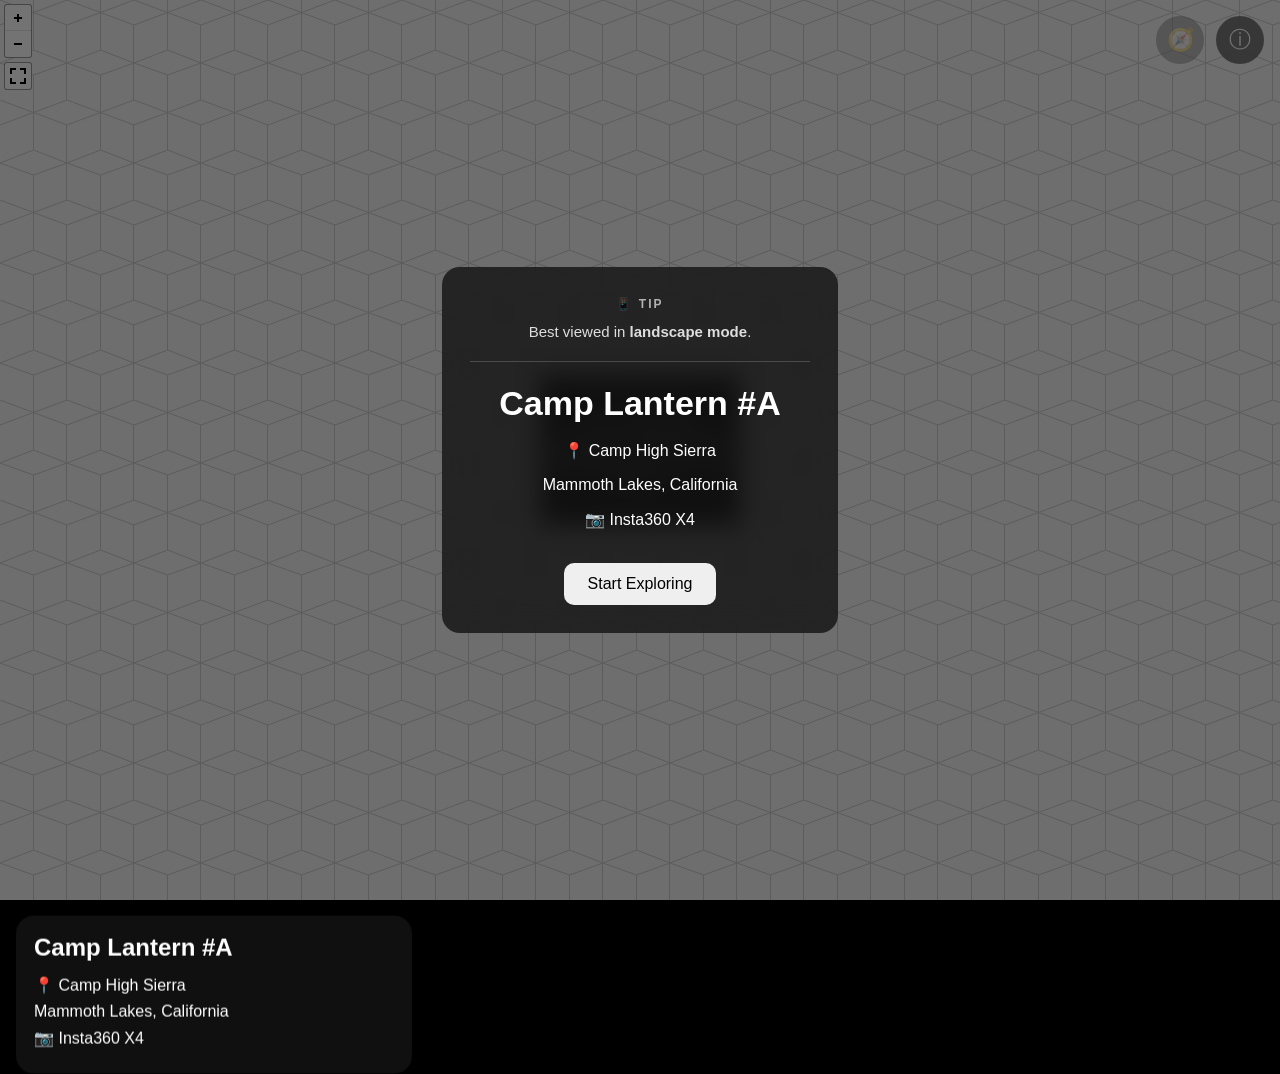
==== index.html @ c38e76b7 "Test" ====
<!DOCTYPE html>
<html lang="en">

<head>

    <meta charset="UTF-8">
    <meta name="viewport"
          content="width=device-width, initial-scale=1.0">

    <title>Panos</title>

    <link rel="stylesheet" href="css/pannellum.css?v=2">
    <link rel="stylesheet" href="css/site.css?v=2">

</head>

<body>

    <!-- Panorama -->

    <div id="panorama"></div>

    <!-- Welcome Screen -->

    <div id="welcomeOverlay">

        <div id="welcomeBox">

            <div class="welcomeTip">

                <div class="tipTitle">
                    📱 TIP
                </div>

                Best viewed in
                <strong>landscape mode</strong>.

            </div>

            <hr class="welcomeDivider">

            <h2 id="welcomeTitle">Loading...</h2>

            <p id="welcomeLocation"></p>

            <p id="welcomeRegion"></p>

            <p id="welcomeCamera"></p>

            <button id="startButton">
                Start Exploring
            </button>

        </div>

    </div>

 <!-- Toolbar -->

<div id="toolbar">

    <button id="motionButton" title="Motion Control">
        🧭
    </button>

    <button id="infoButton" title="Information">
        ⓘ
    </button>

</div>

    <!-- Information Panel -->

    <div id="infoPanel">

        <h2 id="panoTitle"></h2>

        <div id="panoLocation"></div>

        <div id="panoRegion"></div>

        <div id="panoCamera"></div>

    </div>

    <script src="js/pannellum.js"></script>
    <script src="js/motion.js"></script>
    <script src="js/site.js"></script>

</body>

</html>
---- css/pannellum.css ----
/* Pannellum 2.5.7, https://github.com/mpetroff/pannellum */
.pnlm-container{margin:0;padding:0;overflow:hidden;position:relative;cursor:default;width:100%;height:100%;font-family:Helvetica,"Nimbus Sans L","Liberation Sans",Arial,sans-serif;background:#f4f4f4 url('data:image/svg+xml,%3Csvg%20xmlns%3D%22http%3A%2F%2Fwww.w3.org%2F2000%2Fsvg%22%20width%3D%2267%22%20height%3D%22100%22%20viewBox%3D%220%200%2067%20100%22%3E%0A%3Cpath%20stroke%3D%22%23ccc%22%20fill%3D%22none%22%20d%3D%22M33.5%2C50%2C0%2C63%2C33.5%2C75%2C67%2C63%2C33.5%2C50m-33.5-50%2C67%2C25m-0.5%2C0%2C0%2C75m-66.5-75%2C67-25m-33.5%2C75%2C0%2C25m0-100%2C0%2C50%22%2F%3E%0A%3C%2Fsvg%3E%0A') repeat;-webkit-user-select:none;-khtml-user-select:none;-moz-user-select:none;-o-user-select:none;-ms-user-select:none;user-select:none;outline:0;line-height:1.4;contain:content}.pnlm-container *{box-sizing:content-box}.pnlm-ui{position:absolute;width:100%;height:100%;z-index:1}.pnlm-grab{cursor:grab;cursor:url('data:image/svg+xml,%3Csvg%20xmlns%3D%22http%3A%2F%2Fwww.w3.org%2F2000%2Fsvg%22%20height%3D%2226%22%20width%3D%2226%22%3E%0A%3Cpath%20stroke%3D%22%23000%22%20stroke-width%3D%221px%22%20fill%3D%22%23fff%22%20d%3D%22m15.3%2020.5s6.38-6.73%204.64-8.24-3.47%201.01-3.47%201.01%203.61-5.72%201.41-6.49c-2.2-0.769-3.33%204.36-3.33%204.36s0.873-5.76-1.06-5.76-1.58%205.39-1.58%205.39-0.574-4.59-2.18-4.12c-1.61%200.468-0.572%205.51-0.572%205.51s-1.58-4.89-2.93-3.79c-1.35%201.11%200.258%205.25%200.572%206.62%200.836%202.43%202.03%202.94%202.17%205.55%22%2F%3E%0A%3C%2Fsvg%3E%0A') 12 8,default}.pnlm-grabbing{cursor:grabbing;cursor:url('data:image/svg+xml,%3Csvg%20xmlns%3D%22http%3A%2F%2Fwww.w3.org%2F2000%2Fsvg%22%20height%3D%2226%22%20width%3D%2226%22%3E%0A%3Cpath%20stroke%3D%22%23000%22%20stroke-width%3D%221px%22%20fill%3D%22%23fff%22%20d%3D%22m15.3%2020.5s5.07-5.29%203.77-6.74c-1.31-1.45-2.53%200.14-2.53%200.14s2.74-3.29%200.535-4.06c-2.2-0.769-2.52%201.3-2.52%201.3s0.81-2.13-1.12-2.13-1.52%201.77-1.52%201.77-0.261-1.59-1.87-1.12c-1.61%200.468-0.874%202.17-0.874%202.17s-0.651-1.55-2-0.445c-1.35%201.11-0.68%202.25-0.365%203.62%200.836%202.43%202.03%202.94%202.17%205.55%22%2F%3E%0A%3C%2Fsvg%3E%0A') 12 8,default}.pnlm-sprite{background-image:url('data:image/svg+xml,%3Csvg%20xmlns%3D%22http%3A%2F%2Fwww.w3.org%2F2000%2Fsvg%22%20width%3D%2226%22%20height%3D%22208%22%3E%0A%3Ccircle%20fill-opacity%3D%22.78%22%20cy%3D%22117%22%20cx%3D%2213%22%20r%3D%2211%22%20fill%3D%22%23fff%22%2F%3E%0A%3Ccircle%20fill-opacity%3D%22.78%22%20cy%3D%22143%22%20cx%3D%2213%22%20r%3D%2211%22%20fill%3D%22%23fff%22%2F%3E%0A%3Ccircle%20cy%3D%22169%22%20cx%3D%2213%22%20r%3D%227%22%20fill%3D%22none%22%20stroke%3D%22%23000%22%20stroke-width%3D%222%22%2F%3E%0A%3Ccircle%20cy%3D%22195%22%20cx%3D%2213%22%20r%3D%227%22%20fill%3D%22none%22%20stroke%3D%22%23000%22%20stroke-width%3D%222%22%2F%3E%0A%3Ccircle%20cx%3D%2213%22%20cy%3D%22195%22%20r%3D%222.5%22%2F%3E%0A%3Cpath%20d%3D%22m5%2083v6h2v-4h4v-2zm10%200v2h4v4h2v-6zm-5%205v6h6v-6zm-5%205v6h6v-2h-4v-4zm14%200v4h-4v2h6v-6z%22%2F%3E%0A%3Cpath%20d%3D%22m13%20110a7%207%200%200%200%20-7%207%207%207%200%200%200%207%207%207%207%200%200%200%207%20-7%207%207%200%200%200%20-7%20-7zm-1%203h2v2h-2zm0%203h2v5h-2z%22%2F%3E%0A%3Cpath%20d%3D%22m5%2057v6h2v-4h4v-2zm10%200v2h4v4h2v-6zm-10%2010v6h6v-2h-4v-4zm14%200v4h-4v2h6v-6z%22%2F%3E%0A%3Cpath%20d%3D%22m17%2038v2h-8v-2z%22%2F%3E%0A%3Cpath%20d%3D%22m12%209v3h-3v2h3v3h2v-3h3v-2h-3v-3z%22%2F%3E%0A%3Cpath%20d%3D%22m13%20136-6.125%206.125h4.375v7.875h3.5v-7.875h4.375z%22%2F%3E%0A%3Cpath%20d%3D%22m10.428%20173.33v-5.77l5-2.89v5.77zm1-1.73%203-1.73-3.001-1.74z%22%2F%3E%0A%3C%2Fsvg%3E%0A')}.pnlm-container:-moz-full-screen{height:100%!important;width:100%!important;position:static!important}.pnlm-container:-webkit-full-screen{height:100%!important;width:100%!important;position:static!important}.pnlm-container:-ms-fullscreen{height:100%!important;width:100%!important;position:static!important}.pnlm-container:fullscreen{height:100%!important;width:100%!important;position:static!important}.pnlm-render-container{cursor:inherit;position:absolute;height:100%;width:100%}.pnlm-controls{margin-top:4px;background-color:#fff;border:1px solid #999;border-color:rgba(0,0,0,0.4);border-radius:3px;cursor:pointer;z-index:2;-webkit-transform:translateZ(9999px);transform:translateZ(9999px)}.pnlm-control:hover{background-color:#f8f8f8}.pnlm-controls-container{position:absolute;top:0;left:4px;z-index:1}.pnlm-zoom-controls{width:26px;height:52px}.pnlm-zoom-in{width:100%;height:50%;position:absolute;top:0;border-radius:3px 3px 0 0}.pnlm-zoom-out{width:100%;height:50%;position:absolute;bottom:0;background-position:0 -26px;border-top:1px solid #ddd;border-top-color:rgba(0,0,0,0.10);border-radius:0 0 3px 3px}.pnlm-fullscreen-toggle-button,.pnlm-orientation-button,.pnlm-hot-spot-debug-indicator{width:26px;height:26px}.pnlm-hot-spot-debug-indicator{position:absolute;top:50%;left:50%;width:26px;height:26px;margin:-13px 0 0 -13px;background-color:rgba(255,255,255,0.5);border-radius:13px;display:none}.pnlm-orientation-button-inactive{background-position:0 -156px}.pnlm-orientation-button-active{background-position:0 -182px}.pnlm-fullscreen-toggle-button-inactive{background-position:0 -52px}.pnlm-fullscreen-toggle-button-active{background-position:0 -78px}.pnlm-panorama-info{position:absolute;bottom:4px;background-color:rgba(0,0,0,0.7);border-radius:0 3px 3px 0;padding-right:10px;color:#fff;text-align:left;display:none;z-index:2;-webkit-transform:translateZ(9999px);transform:translateZ(9999px)}.pnlm-title-box{position:relative;font-size:20px;display:table;padding-left:5px;margin-bottom:3px}.pnlm-author-box{position:relative;font-size:12px;display:table;padding-left:5px}.pnlm-load-box{position:absolute;top:50%;left:50%;width:200px;height:150px;margin:-75px 0 0 -100px;background-color:rgba(0,0,0,0.7);border-radius:3px;text-align:center;font-size:20px;display:none;color:#fff}.pnlm-load-box p{margin:20px 0}.pnlm-lbox{position:absolute;top:50%;left:50%;width:20px;height:20px;margin:-10px 0 0 -10px;display:none}.pnlm-loading{animation-duration:1.5s;-webkit-animation-duration:1.5s;animation-name:pnlm-mv;-webkit-animation-name:pnlm-mv;animation-iteration-count:infinite;-webkit-animation-iteration-count:infinite;animation-timing-function:linear;-webkit-animation-timing-function:linear;height:10px;width:10px;background-color:#fff;position:relative}@keyframes pnlm-mv{from{left:0;top:0}25%{left:10px;top:0}50%{left:10px;top:10px}75%{left:0;top:10px}to{left:0;top:0}}@-webkit-keyframes pnlm-mv{from{left:0;top:0}25%{left:10px;top:0}50%{left:10px;top:10px}75%{left:0;top:10px}to{left:0;top:0}}.pnlm-load-button{position:absolute;top:50%;left:50%;width:200px;height:100px;margin:-50px 0 0 -100px;background-color:rgba(0,0,0,.7);border-radius:3px;text-align:center;font-size:20px;display:table;color:#fff;cursor:pointer}.pnlm-load-button:hover{background-color:rgba(0,0,0,.8)}.pnlm-load-button p{display:table-cell;vertical-align:middle}.pnlm-info-box{font-size:15px;position:absolute;top:50%;left:50%;width:200px;height:150px;margin:-75px 0 0 -100px;background-color:#000;border-radius:3px;display:table;text-align:center;color:#fff;table-layout:fixed}.pnlm-info-box a,.pnlm-author-box a{color:#fff;word-wrap:break-word;overflow-wrap:break-word}.pnlm-info-box p{display:table-cell;vertical-align:middle;padding:0 5px 0 5px}.pnlm-error-msg{display:none}.pnlm-about-msg{font-size:11px;line-height:11px;color:#fff;padding:5px 8px 5px 8px;background:rgba(0,0,0,0.7);border-radius:3px;position:absolute;top:50px;left:50px;display:none;opacity:0;-moz-transition:opacity .3s ease-in-out;-webkit-transition:opacity .3s ease-in-out;-o-transition:opacity .3s ease-in-out;-ms-transition:opacity .3s ease-in-out;transition:opacity .3s ease-in-out;z-index:1}.pnlm-about-msg a:link,.pnlm-about-msg a:visited{color:#fff}.pnlm-about-msg a:hover,.pnlm-about-msg a:active{color:#eee}.pnlm-hotspot-base{position:absolute;visibility:hidden;cursor:default;vertical-align:middle;top:0;z-index:1}.pnlm-hotspot{height:26px;width:26px;border-radius:13px}.pnlm-hotspot:hover{background-color:rgba(255,255,255,0.2)}.pnlm-hotspot.pnlm-info{background-position:0 -104px}.pnlm-hotspot.pnlm-scene{background-position:0 -130px}div.pnlm-tooltip span{visibility:hidden;position:absolute;border-radius:3px;background-color:rgba(0,0,0,0.7);color:#fff;text-align:center;max-width:200px;padding:5px 10px;margin-left:-220px;cursor:default}div.pnlm-tooltip:hover span{visibility:visible}div.pnlm-tooltip:hover span:after{content:'';position:absolute;width:0;height:0;border-width:10px;border-style:solid;border-color:rgba(0,0,0,0.7) transparent transparent transparent;bottom:-20px;left:-10px;margin:0 50%}.pnlm-compass{position:absolute;width:50px;height:50px;right:4px;bottom:4px;border-radius:25px;background-image:url('data:image/svg+xml,%3Csvg%20xmlns%3D%22http%3A%2F%2Fwww.w3.org%2F2000%2Fsvg%22%20height%3D%2250%22%20width%3D%2250%22%3E%0A%3Cpath%20d%3D%22m24.5078%206-3.2578%2018h7.5l-3.25781-18h-0.984376zm-3.2578%2020%203.2578%2018h0.9844l3.2578-18h-7.5zm1.19531%200.9941h5.10938l-2.5547%2014.1075-2.5547-14.1075z%22%2F%3E%0A%3C%2Fsvg%3E%0A');cursor:default;display:none}.pnlm-world{position:absolute;left:50%;top:50%}.pnlm-face{position:absolute;-webkit-transform-origin:0 0;transform-origin:0 0}.pnlm-dragfix,.pnlm-preview-img{position:absolute;height:100%;width:100%}.pnlm-preview-img{background-size:cover;background-position:center}.pnlm-lbar{width:150px;margin:0 auto;border:#fff 1px solid;height:6px}.pnlm-lbar-fill{background:#fff;height:100%;width:0}.pnlm-lmsg{font-size:12px}.pnlm-fade-img{position:absolute;top:0;left:0}.pnlm-pointer{cursor:pointer}
---- css/site.css ----
/*====================================================
  Panos Viewer
  Version 1.2
====================================================*/

html,
body {
    margin: 0;
    width: 100%;
    height: 100%;
    overflow: hidden;
    font-family: Arial, Helvetica, sans-serif;
    background: #000;
}

/*----------------------------------------------------
  Panorama
----------------------------------------------------*/

#panorama {
    position: absolute;
    inset: 0;
}

/*----------------------------------------------------
  Welcome Overlay
----------------------------------------------------*/

#welcomeOverlay {

    position: absolute;
    inset: 0;

    display: flex;
    justify-content: center;
    align-items: center;

    background: rgba(0,0,0,.55);

    transition: opacity .6s ease;

    z-index: 1000;

}

#welcomeOverlay.hidden {

    opacity: 0;
    pointer-events: none;

}

#welcomeBox {

    width: 340px;

    padding: 28px;

    border-radius: 18px;

    background: rgba(20,20,20,.82);

    backdrop-filter: blur(12px);

    color: white;

    text-align: center;

}

#welcomeBox h2 {

    margin-top: 0;

}

#welcomeBox button {

    margin-top: 18px;

    padding: 12px 24px;

    font-size: 16px;

    border: none;

    border-radius: 10px;

    cursor: pointer;

}

/*----------------------------------------------------
  Toolbar
----------------------------------------------------*/

#toolbar {

    position: absolute;

    top: 16px;

    right: 16px;

    z-index: 900;

}

/*----------------------------------------------------
  Toolbar
----------------------------------------------------*/

#toolbar {

    position: absolute;

    top: 16px;

    right: 16px;

    display: flex;

    flex-direction: row;

    gap: 12px;

    z-index: 900;

}

#toolbar button {

    width: 48px;

    height: 48px;

    border: none;

    border-radius: 50%;

    background: rgba(25,25,25,.55);

    backdrop-filter: blur(10px);

    color: white;

    font-size: 22px;

    cursor: pointer;

    transition:
        background .25s,
        transform .15s;

}

#toolbar button:hover {

    background: rgba(255,255,255,.20);

    transform: scale(1.08);

}

/*----------------------------------------------------
  Information Panel
----------------------------------------------------*/

#infoPanel {

    position: absolute;

    left: 16px;

    right: 16px;

    bottom: 16px;

    padding: 18px;

    background: rgba(20,20,20,.82);

    backdrop-filter: blur(12px);

    color: white;

    border-radius: 18px;

    transform: translateY(120%);

    transition: transform .35s ease;

    z-index: 850;

}

#infoPanel.visible {

    transform: translateY(0);

}

#infoPanel h2 {

    margin-top: 0;

    margin-bottom: 14px;

}

#panoLocation,
#panoRegion,
#panoCamera {

    margin-bottom: 8px;

}

/*----------------------------------------------------
  Desktop
----------------------------------------------------*/

@media (min-width: 900px) {

    #infoPanel {

        width: 360px;

        right: auto;

    }

}
/*----------------------------------------------------
  Welcome Divider
----------------------------------------------------*/

.welcomeDivider {

    border: none;

    border-top: 1px solid rgba(255,255,255,.20);

    margin: 22px 0 18px 0;

}

/*----------------------------------------------------
  Welcome Divider
----------------------------------------------------*/

.welcomeDivider {

    border: none;

    border-top: 1px solid rgba(255,255,255,.18);

    margin: 18px 0 22px 0;

}

/*----------------------------------------------------
  Welcome Tip
----------------------------------------------------*/

.welcomeTip {

    text-align: center;

    color: rgba(255,255,255,.85);

    font-size: 15px;

    line-height: 1.5;

}

.tipTitle {

    font-size: 12px;

    font-weight: bold;

    letter-spacing: 2px;

    color: rgba(255,255,255,.65);

    margin-bottom: 8px;

}
#welcomeTitle {

    font-size: 34px;

    font-weight: 700;

    margin-top: 8px;

    margin-bottom: 18px;

}
#motionButton {

    transition: all .25s ease;

}

#motionButton.inactive {

    opacity: .45;

}

#motionButton.active {

    background: rgba(0,160,0,.80);

    opacity: 1;

}

#motionButton.error {

    background: rgba(180,0,0,.80);

    opacity: 1;

}
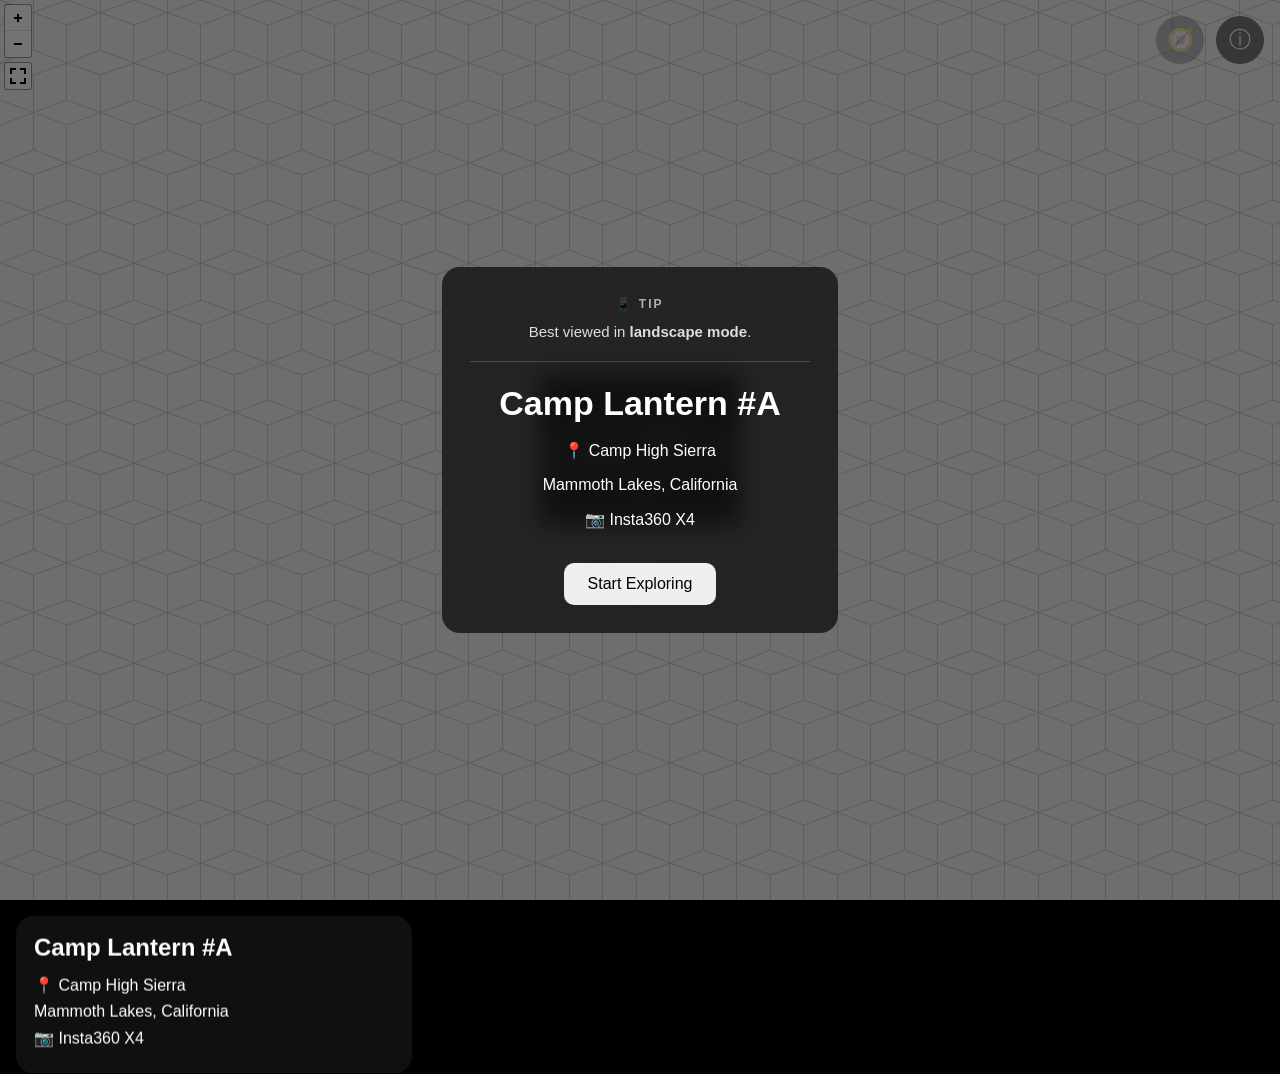
==== commit 89991107: "v 1.4" ====
--- a/index.html
+++ b/index.html
@@ -1,92 +1,48 @@
 <!DOCTYPE html>
 <html lang="en">
-
 <head>
-
-    <meta charset="UTF-8">
-    <meta name="viewport"
-          content="width=device-width, initial-scale=1.0">
-
-    <title>Panos</title>
-
-    <link rel="stylesheet" href="css/pannellum.css?v=2">
-    <link rel="stylesheet" href="css/site.css?v=2">
-
+<meta charset="UTF-8">
+<meta name="viewport" content="width=device-width,initial-scale=1.0">
+<title>Panos</title>
+<link rel="stylesheet" href="css/pannellum.css?v=4">
+<link rel="stylesheet" href="css/site.css?v=4">
 </head>
-
 <body>
 
-    <!-- Panorama -->
+<div id="panorama"></div>
 
-    <div id="panorama"></div>
-
-    <!-- Welcome Screen -->
-
-    <div id="welcomeOverlay">
-
-        <div id="welcomeBox">
-
-            <div class="welcomeTip">
-
-                <div class="tipTitle">
-                    📱 TIP
-                </div>
-
-                Best viewed in
-                <strong>landscape mode</strong>.
-
-            </div>
-
-            <hr class="welcomeDivider">
-
-            <h2 id="welcomeTitle">Loading...</h2>
-
-            <p id="welcomeLocation"></p>
-
-            <p id="welcomeRegion"></p>
-
-            <p id="welcomeCamera"></p>
-
-            <button id="startButton">
-                Start Exploring
-            </button>
-
-        </div>
-
+<div id="welcomeOverlay">
+  <div id="welcomeBox">
+    <div class="welcomeTip">
+      <div class="tipTitle">📱 TIP</div>
+      Best viewed in <strong>landscape mode</strong>.
     </div>
 
- <!-- Toolbar -->
+    <hr class="welcomeDivider">
+
+    <h2 id="welcomeTitle">Loading...</h2>
+    <p id="welcomeLocation"></p>
+    <p id="welcomeRegion"></p>
+    <p id="welcomeCamera"></p>
+
+    <button id="startButton">Start Exploring</button>
+  </div>
+</div>
 
 <div id="toolbar">
-
-    <button id="motionButton" title="Motion Control">
-        🧭
-    </button>
-
-    <button id="infoButton" title="Information">
-        ⓘ
-    </button>
-
+  <button id="motionButton" class="inactive" title="Motion">🧭</button>
+  <button id="infoButton" title="Information">ⓘ</button>
 </div>
 
-    <!-- Information Panel -->
+<div id="infoPanel">
+  <h2 id="panoTitle"></h2>
+  <div id="panoLocation"></div>
+  <div id="panoRegion"></div>
+  <div id="panoCamera"></div>
+</div>
 
-    <div id="infoPanel">
-
-        <h2 id="panoTitle"></h2>
-
-        <div id="panoLocation"></div>
-
-        <div id="panoRegion"></div>
-
-        <div id="panoCamera"></div>
-
-    </div>
-
-    <script src="js/pannellum.js"></script>
-    <script src="js/motion.js"></script>
-    <script src="js/site.js"></script>
+<script src="js/pannellum.js"></script>
+<script src="js/site.js?v=4"></script>
 
 </body>
-
-</html>+</html>
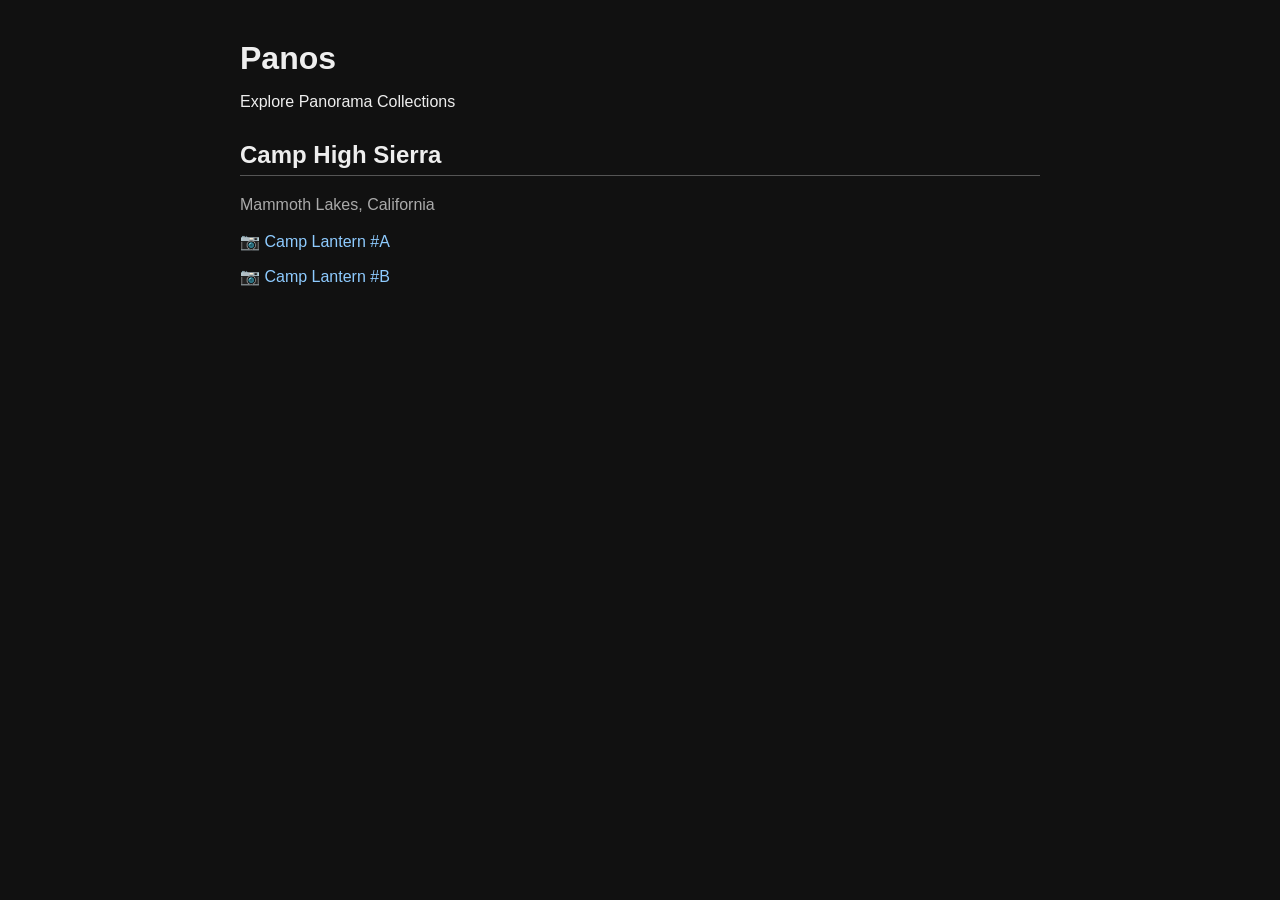
==== commit 91da0474: "v1.5" ====
--- a/index.html
+++ b/index.html
@@ -3,46 +3,13 @@
 <head>
 <meta charset="UTF-8">
 <meta name="viewport" content="width=device-width,initial-scale=1.0">
-<title>Panos</title>
-<link rel="stylesheet" href="css/pannellum.css?v=4">
-<link rel="stylesheet" href="css/site.css?v=4">
+<title>Panos Gallery</title>
+<link rel="stylesheet" href="css/gallery.css">
 </head>
 <body>
-
-<div id="panorama"></div>
-
-<div id="welcomeOverlay">
-  <div id="welcomeBox">
-    <div class="welcomeTip">
-      <div class="tipTitle">📱 TIP</div>
-      Best viewed in <strong>landscape mode</strong>.
-    </div>
-
-    <hr class="welcomeDivider">
-
-    <h2 id="welcomeTitle">Loading...</h2>
-    <p id="welcomeLocation"></p>
-    <p id="welcomeRegion"></p>
-    <p id="welcomeCamera"></p>
-
-    <button id="startButton">Start Exploring</button>
-  </div>
-</div>
-
-<div id="toolbar">
-  <button id="motionButton" class="inactive" title="Motion">🧭</button>
-  <button id="infoButton" title="Information">ⓘ</button>
-</div>
-
-<div id="infoPanel">
-  <h2 id="panoTitle"></h2>
-  <div id="panoLocation"></div>
-  <div id="panoRegion"></div>
-  <div id="panoCamera"></div>
-</div>
-
-<script src="js/pannellum.js"></script>
-<script src="js/site.js?v=4"></script>
-
+<h1>Panos</h1>
+<p>Explore Panorama Collections</p>
+<div id="gallery"></div>
+<script src="js/gallery.js"></script>
 </body>
 </html>
--- a/css/gallery.css
+++ b/css/gallery.css
@@ -0,0 +1,6 @@
+body{font-family:Arial,sans-serif;max-width:800px;margin:40px auto;padding:0 20px;background:#111;color:#eee}
+h1{margin-bottom:.2em}
+.location{margin-top:30px;padding-bottom:6px;border-bottom:1px solid #555}
+.region{color:#aaa;margin-bottom:10px}
+a.pano{display:block;padding:8px 0;color:#8ecbff;text-decoration:none}
+a.pano:hover{text-decoration:underline}
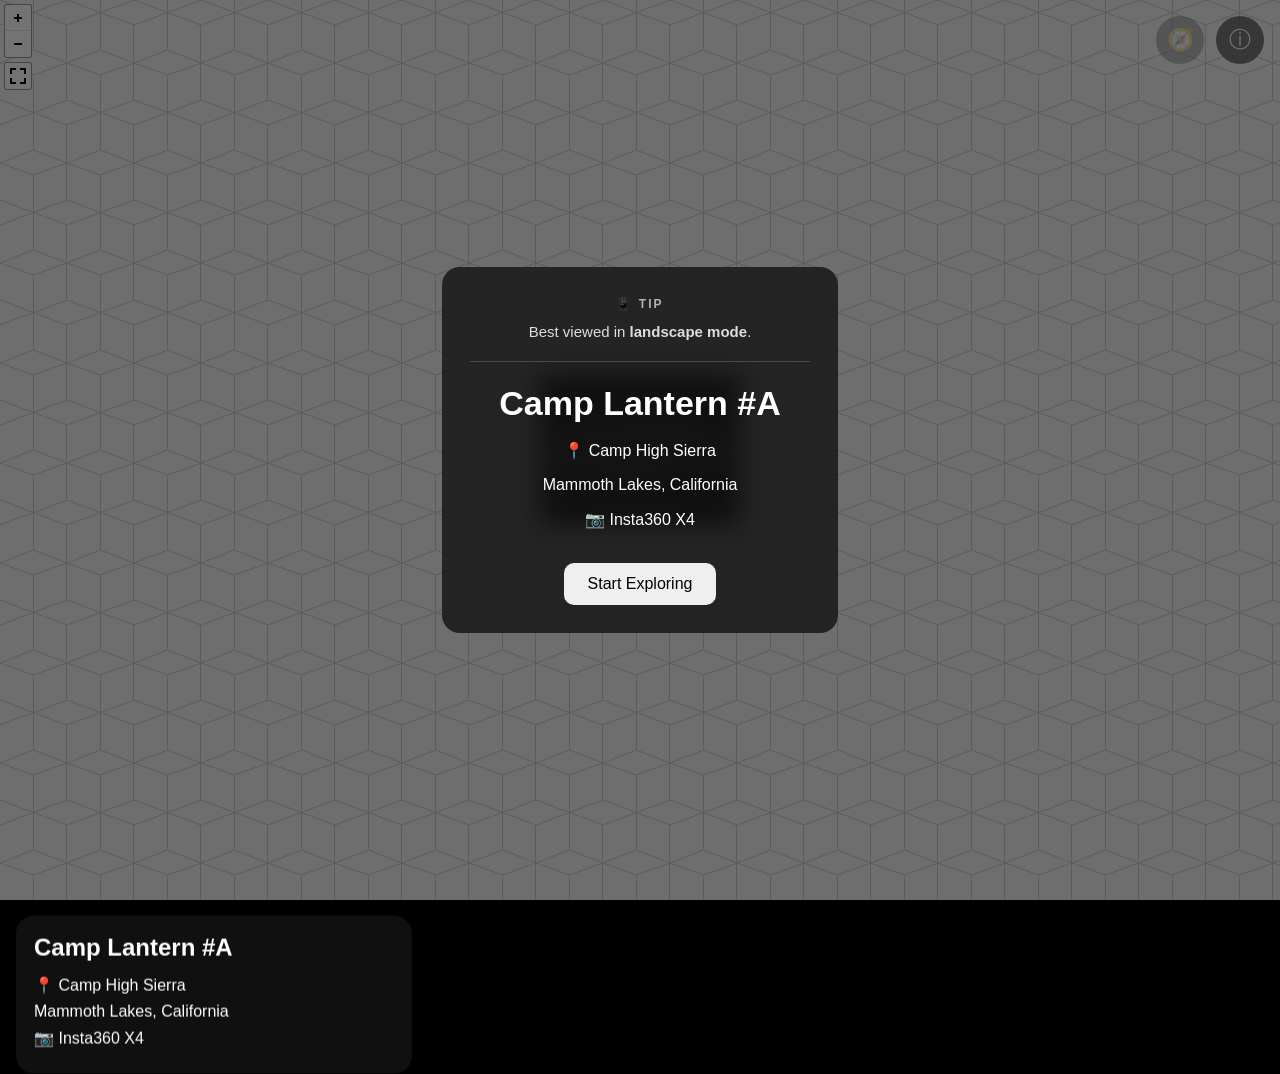
==== commit 7372138b: "friday" ====
--- a/index.html
+++ b/index.html
@@ -1,15 +1,92 @@
 <!DOCTYPE html>
 <html lang="en">
+
 <head>
-<meta charset="UTF-8">
-<meta name="viewport" content="width=device-width,initial-scale=1.0">
-<title>Panos Gallery</title>
-<link rel="stylesheet" href="css/gallery.css">
+
+    <meta charset="UTF-8">
+    <meta name="viewport"
+          content="width=device-width, initial-scale=1.0">
+
+    <title>Panos</title>
+
+    <link rel="stylesheet" href="css/pannellum.css?v=2">
+    <link rel="stylesheet" href="css/site.css?v=2">
+
 </head>
+
 <body>
-<h1>Panos</h1>
-<p>Explore Panorama Collections</p>
-<div id="gallery"></div>
-<script src="js/gallery.js"></script>
+
+    <!-- Panorama -->
+
+    <div id="panorama"></div>
+
+    <!-- Welcome Screen -->
+
+    <div id="welcomeOverlay">
+
+        <div id="welcomeBox">
+
+            <div class="welcomeTip">
+
+                <div class="tipTitle">
+                    📱 TIP
+                </div>
+
+                Best viewed in
+                <strong>landscape mode</strong>.
+
+            </div>
+
+            <hr class="welcomeDivider">
+
+            <h2 id="welcomeTitle">Loading...</h2>
+
+            <p id="welcomeLocation"></p>
+
+            <p id="welcomeRegion"></p>
+
+            <p id="welcomeCamera"></p>
+
+            <button id="startButton">
+                Start Exploring
+            </button>
+
+        </div>
+
+    </div>
+
+ <!-- Toolbar -->
+
+<div id="toolbar">
+
+    <button id="motionButton" title="Motion Control">
+        🧭
+    </button>
+
+    <button id="infoButton" title="Information">
+        ⓘ
+    </button>
+
+</div>
+
+    <!-- Information Panel -->
+
+    <div id="infoPanel">
+
+        <h2 id="panoTitle"></h2>
+
+        <div id="panoLocation"></div>
+
+        <div id="panoRegion"></div>
+
+        <div id="panoCamera"></div>
+
+    </div>
+
+    <script src="js/pannellum.js"></script>
+    
+    <script src="js/site.js"></script>
+
 </body>
-</html>
+
+</html>
--- a/css/pannellum.css
+++ b/css/pannellum.css
@@ -0,0 +1,2 @@
+/* Pannellum 2.5.7, https://github.com/mpetroff/pannellum */
+.pnlm-container{margin:0;padding:0;overflow:hidden;position:relative;cursor:default;width:100%;height:100%;font-family:Helvetica,"Nimbus Sans L","Liberation Sans",Arial,sans-serif;background:#f4f4f4 url('data:image/svg+xml,%3Csvg%20xmlns%3D%22http%3A%2F%2Fwww.w3.org%2F2000%2Fsvg%22%20width%3D%2267%22%20height%3D%22100%22%20viewBox%3D%220%200%2067%20100%22%3E%0A%3Cpath%20stroke%3D%22%23ccc%22%20fill%3D%22none%22%20d%3D%22M33.5%2C50%2C0%2C63%2C33.5%2C75%2C67%2C63%2C33.5%2C50m-33.5-50%2C67%2C25m-0.5%2C0%2C0%2C75m-66.5-75%2C67-25m-33.5%2C75%2C0%2C25m0-100%2C0%2C50%22%2F%3E%0A%3C%2Fsvg%3E%0A') repeat;-webkit-user-select:none;-khtml-user-select:none;-moz-user-select:none;-o-user-select:none;-ms-user-select:none;user-select:none;outline:0;line-height:1.4;contain:content}.pnlm-container *{box-sizing:content-box}.pnlm-ui{position:absolute;width:100%;height:100%;z-index:1}.pnlm-grab{cursor:grab;cursor:url('data:image/svg+xml,%3Csvg%20xmlns%3D%22http%3A%2F%2Fwww.w3.org%2F2000%2Fsvg%22%20height%3D%2226%22%20width%3D%2226%22%3E%0A%3Cpath%20stroke%3D%22%23000%22%20stroke-width%3D%221px%22%20fill%3D%22%23fff%22%20d%3D%22m15.3%2020.5s6.38-6.73%204.64-8.24-3.47%201.01-3.47%201.01%203.61-5.72%201.41-6.49c-2.2-0.769-3.33%204.36-3.33%204.36s0.873-5.76-1.06-5.76-1.58%205.39-1.58%205.39-0.574-4.59-2.18-4.12c-1.61%200.468-0.572%205.51-0.572%205.51s-1.58-4.89-2.93-3.79c-1.35%201.11%200.258%205.25%200.572%206.62%200.836%202.43%202.03%202.94%202.17%205.55%22%2F%3E%0A%3C%2Fsvg%3E%0A') 12 8,default}.pnlm-grabbing{cursor:grabbing;cursor:url('data:image/svg+xml,%3Csvg%20xmlns%3D%22http%3A%2F%2Fwww.w3.org%2F2000%2Fsvg%22%20height%3D%2226%22%20width%3D%2226%22%3E%0A%3Cpath%20stroke%3D%22%23000%22%20stroke-width%3D%221px%22%20fill%3D%22%23fff%22%20d%3D%22m15.3%2020.5s5.07-5.29%203.77-6.74c-1.31-1.45-2.53%200.14-2.53%200.14s2.74-3.29%200.535-4.06c-2.2-0.769-2.52%201.3-2.52%201.3s0.81-2.13-1.12-2.13-1.52%201.77-1.52%201.77-0.261-1.59-1.87-1.12c-1.61%200.468-0.874%202.17-0.874%202.17s-0.651-1.55-2-0.445c-1.35%201.11-0.68%202.25-0.365%203.62%200.836%202.43%202.03%202.94%202.17%205.55%22%2F%3E%0A%3C%2Fsvg%3E%0A') 12 8,default}.pnlm-sprite{background-image:url('data:image/svg+xml,%3Csvg%20xmlns%3D%22http%3A%2F%2Fwww.w3.org%2F2000%2Fsvg%22%20width%3D%2226%22%20height%3D%22208%22%3E%0A%3Ccircle%20fill-opacity%3D%22.78%22%20cy%3D%22117%22%20cx%3D%2213%22%20r%3D%2211%22%20fill%3D%22%23fff%22%2F%3E%0A%3Ccircle%20fill-opacity%3D%22.78%22%20cy%3D%22143%22%20cx%3D%2213%22%20r%3D%2211%22%20fill%3D%22%23fff%22%2F%3E%0A%3Ccircle%20cy%3D%22169%22%20cx%3D%2213%22%20r%3D%227%22%20fill%3D%22none%22%20stroke%3D%22%23000%22%20stroke-width%3D%222%22%2F%3E%0A%3Ccircle%20cy%3D%22195%22%20cx%3D%2213%22%20r%3D%227%22%20fill%3D%22none%22%20stroke%3D%22%23000%22%20stroke-width%3D%222%22%2F%3E%0A%3Ccircle%20cx%3D%2213%22%20cy%3D%22195%22%20r%3D%222.5%22%2F%3E%0A%3Cpath%20d%3D%22m5%2083v6h2v-4h4v-2zm10%200v2h4v4h2v-6zm-5%205v6h6v-6zm-5%205v6h6v-2h-4v-4zm14%200v4h-4v2h6v-6z%22%2F%3E%0A%3Cpath%20d%3D%22m13%20110a7%207%200%200%200%20-7%207%207%207%200%200%200%207%207%207%207%200%200%200%207%20-7%207%207%200%200%200%20-7%20-7zm-1%203h2v2h-2zm0%203h2v5h-2z%22%2F%3E%0A%3Cpath%20d%3D%22m5%2057v6h2v-4h4v-2zm10%200v2h4v4h2v-6zm-10%2010v6h6v-2h-4v-4zm14%200v4h-4v2h6v-6z%22%2F%3E%0A%3Cpath%20d%3D%22m17%2038v2h-8v-2z%22%2F%3E%0A%3Cpath%20d%3D%22m12%209v3h-3v2h3v3h2v-3h3v-2h-3v-3z%22%2F%3E%0A%3Cpath%20d%3D%22m13%20136-6.125%206.125h4.375v7.875h3.5v-7.875h4.375z%22%2F%3E%0A%3Cpath%20d%3D%22m10.428%20173.33v-5.77l5-2.89v5.77zm1-1.73%203-1.73-3.001-1.74z%22%2F%3E%0A%3C%2Fsvg%3E%0A')}.pnlm-container:-moz-full-screen{height:100%!important;width:100%!important;position:static!important}.pnlm-container:-webkit-full-screen{height:100%!important;width:100%!important;position:static!important}.pnlm-container:-ms-fullscreen{height:100%!important;width:100%!important;position:static!important}.pnlm-container:fullscreen{height:100%!important;width:100%!important;position:static!important}.pnlm-render-container{cursor:inherit;position:absolute;height:100%;width:100%}.pnlm-controls{margin-top:4px;background-color:#fff;border:1px solid #999;border-color:rgba(0,0,0,0.4);border-radius:3px;cursor:pointer;z-index:2;-webkit-transform:translateZ(9999px);transform:translateZ(9999px)}.pnlm-control:hover{background-color:#f8f8f8}.pnlm-controls-container{position:absolute;top:0;left:4px;z-index:1}.pnlm-zoom-controls{width:26px;height:52px}.pnlm-zoom-in{width:100%;height:50%;position:absolute;top:0;border-radius:3px 3px 0 0}.pnlm-zoom-out{width:100%;height:50%;position:absolute;bottom:0;background-position:0 -26px;border-top:1px solid #ddd;border-top-color:rgba(0,0,0,0.10);border-radius:0 0 3px 3px}.pnlm-fullscreen-toggle-button,.pnlm-orientation-button,.pnlm-hot-spot-debug-indicator{width:26px;height:26px}.pnlm-hot-spot-debug-indicator{position:absolute;top:50%;left:50%;width:26px;height:26px;margin:-13px 0 0 -13px;background-color:rgba(255,255,255,0.5);border-radius:13px;display:none}.pnlm-orientation-button-inactive{background-position:0 -156px}.pnlm-orientation-button-active{background-position:0 -182px}.pnlm-fullscreen-toggle-button-inactive{background-position:0 -52px}.pnlm-fullscreen-toggle-button-active{background-position:0 -78px}.pnlm-panorama-info{position:absolute;bottom:4px;background-color:rgba(0,0,0,0.7);border-radius:0 3px 3px 0;padding-right:10px;color:#fff;text-align:left;display:none;z-index:2;-webkit-transform:translateZ(9999px);transform:translateZ(9999px)}.pnlm-title-box{position:relative;font-size:20px;display:table;padding-left:5px;margin-bottom:3px}.pnlm-author-box{position:relative;font-size:12px;display:table;padding-left:5px}.pnlm-load-box{position:absolute;top:50%;left:50%;width:200px;height:150px;margin:-75px 0 0 -100px;background-color:rgba(0,0,0,0.7);border-radius:3px;text-align:center;font-size:20px;display:none;color:#fff}.pnlm-load-box p{margin:20px 0}.pnlm-lbox{position:absolute;top:50%;left:50%;width:20px;height:20px;margin:-10px 0 0 -10px;display:none}.pnlm-loading{animation-duration:1.5s;-webkit-animation-duration:1.5s;animation-name:pnlm-mv;-webkit-animation-name:pnlm-mv;animation-iteration-count:infinite;-webkit-animation-iteration-count:infinite;animation-timing-function:linear;-webkit-animation-timing-function:linear;height:10px;width:10px;background-color:#fff;position:relative}@keyframes pnlm-mv{from{left:0;top:0}25%{left:10px;top:0}50%{left:10px;top:10px}75%{left:0;top:10px}to{left:0;top:0}}@-webkit-keyframes pnlm-mv{from{left:0;top:0}25%{left:10px;top:0}50%{left:10px;top:10px}75%{left:0;top:10px}to{left:0;top:0}}.pnlm-load-button{position:absolute;top:50%;left:50%;width:200px;height:100px;margin:-50px 0 0 -100px;background-color:rgba(0,0,0,.7);border-radius:3px;text-align:center;font-size:20px;display:table;color:#fff;cursor:pointer}.pnlm-load-button:hover{background-color:rgba(0,0,0,.8)}.pnlm-load-button p{display:table-cell;vertical-align:middle}.pnlm-info-box{font-size:15px;position:absolute;top:50%;left:50%;width:200px;height:150px;margin:-75px 0 0 -100px;background-color:#000;border-radius:3px;display:table;text-align:center;color:#fff;table-layout:fixed}.pnlm-info-box a,.pnlm-author-box a{color:#fff;word-wrap:break-word;overflow-wrap:break-word}.pnlm-info-box p{display:table-cell;vertical-align:middle;padding:0 5px 0 5px}.pnlm-error-msg{display:none}.pnlm-about-msg{font-size:11px;line-height:11px;color:#fff;padding:5px 8px 5px 8px;background:rgba(0,0,0,0.7);border-radius:3px;position:absolute;top:50px;left:50px;display:none;opacity:0;-moz-transition:opacity .3s ease-in-out;-webkit-transition:opacity .3s ease-in-out;-o-transition:opacity .3s ease-in-out;-ms-transition:opacity .3s ease-in-out;transition:opacity .3s ease-in-out;z-index:1}.pnlm-about-msg a:link,.pnlm-about-msg a:visited{color:#fff}.pnlm-about-msg a:hover,.pnlm-about-msg a:active{color:#eee}.pnlm-hotspot-base{position:absolute;visibility:hidden;cursor:default;vertical-align:middle;top:0;z-index:1}.pnlm-hotspot{height:26px;width:26px;border-radius:13px}.pnlm-hotspot:hover{background-color:rgba(255,255,255,0.2)}.pnlm-hotspot.pnlm-info{background-position:0 -104px}.pnlm-hotspot.pnlm-scene{background-position:0 -130px}div.pnlm-tooltip span{visibility:hidden;position:absolute;border-radius:3px;background-color:rgba(0,0,0,0.7);color:#fff;text-align:center;max-width:200px;padding:5px 10px;margin-left:-220px;cursor:default}div.pnlm-tooltip:hover span{visibility:visible}div.pnlm-tooltip:hover span:after{content:'';position:absolute;width:0;height:0;border-width:10px;border-style:solid;border-color:rgba(0,0,0,0.7) transparent transparent transparent;bottom:-20px;left:-10px;margin:0 50%}.pnlm-compass{position:absolute;width:50px;height:50px;right:4px;bottom:4px;border-radius:25px;background-image:url('data:image/svg+xml,%3Csvg%20xmlns%3D%22http%3A%2F%2Fwww.w3.org%2F2000%2Fsvg%22%20height%3D%2250%22%20width%3D%2250%22%3E%0A%3Cpath%20d%3D%22m24.5078%206-3.2578%2018h7.5l-3.25781-18h-0.984376zm-3.2578%2020%203.2578%2018h0.9844l3.2578-18h-7.5zm1.19531%200.9941h5.10938l-2.5547%2014.1075-2.5547-14.1075z%22%2F%3E%0A%3C%2Fsvg%3E%0A');cursor:default;display:none}.pnlm-world{position:absolute;left:50%;top:50%}.pnlm-face{position:absolute;-webkit-transform-origin:0 0;transform-origin:0 0}.pnlm-dragfix,.pnlm-preview-img{position:absolute;height:100%;width:100%}.pnlm-preview-img{background-size:cover;background-position:center}.pnlm-lbar{width:150px;margin:0 auto;border:#fff 1px solid;height:6px}.pnlm-lbar-fill{background:#fff;height:100%;width:0}.pnlm-lmsg{font-size:12px}.pnlm-fade-img{position:absolute;top:0;left:0}.pnlm-pointer{cursor:pointer}
--- a/css/site.css
+++ b/css/site.css
@@ -0,0 +1,328 @@
+/*====================================================
+  Panos Viewer
+  Version 1.2
+====================================================*/
+
+html,
+body {
+    margin: 0;
+    width: 100%;
+    height: 100%;
+    overflow: hidden;
+    font-family: Arial, Helvetica, sans-serif;
+    background: #000;
+}
+
+/*----------------------------------------------------
+  Panorama
+----------------------------------------------------*/
+
+#panorama {
+    position: absolute;
+    inset: 0;
+}
+
+/*----------------------------------------------------
+  Welcome Overlay
+----------------------------------------------------*/
+
+#welcomeOverlay {
+
+    position: absolute;
+    inset: 0;
+
+    display: flex;
+    justify-content: center;
+    align-items: center;
+
+    background: rgba(0,0,0,.55);
+
+    transition: opacity .6s ease;
+
+    z-index: 1000;
+
+}
+
+#welcomeOverlay.hidden {
+
+    opacity: 0;
+    pointer-events: none;
+
+}
+
+#welcomeBox {
+
+    width: 340px;
+
+    padding: 28px;
+
+    border-radius: 18px;
+
+    background: rgba(20,20,20,.82);
+
+    backdrop-filter: blur(12px);
+
+    color: white;
+
+    text-align: center;
+
+}
+
+#welcomeBox h2 {
+
+    margin-top: 0;
+
+}
+
+#welcomeBox button {
+
+    margin-top: 18px;
+
+    padding: 12px 24px;
+
+    font-size: 16px;
+
+    border: none;
+
+    border-radius: 10px;
+
+    cursor: pointer;
+
+}
+
+/*----------------------------------------------------
+  Toolbar
+----------------------------------------------------*/
+
+#toolbar {
+
+    position: absolute;
+
+    top: 16px;
+
+    right: 16px;
+
+    z-index: 900;
+
+}
+
+/*----------------------------------------------------
+  Toolbar
+----------------------------------------------------*/
+
+#toolbar {
+
+    position: absolute;
+
+    top: 16px;
+
+    right: 16px;
+
+    display: flex;
+
+    flex-direction: row;
+
+    gap: 12px;
+
+    z-index: 900;
+
+}
+
+#toolbar button {
+
+    width: 48px;
+
+    height: 48px;
+
+    border: none;
+
+    border-radius: 50%;
+
+    background: rgba(25,25,25,.55);
+
+    backdrop-filter: blur(10px);
+
+    color: white;
+
+    font-size: 22px;
+
+    cursor: pointer;
+
+    transition:
+        background .25s,
+        transform .15s;
+
+}
+
+#toolbar button:hover {
+
+    background: rgba(255,255,255,.20);
+
+    transform: scale(1.08);
+
+}
+
+/*----------------------------------------------------
+  Information Panel
+----------------------------------------------------*/
+
+#infoPanel {
+
+    position: absolute;
+
+    left: 16px;
+
+    right: 16px;
+
+    bottom: 16px;
+
+    padding: 18px;
+
+    background: rgba(20,20,20,.82);
+
+    backdrop-filter: blur(12px);
+
+    color: white;
+
+    border-radius: 18px;
+
+    transform: translateY(120%);
+
+    transition: transform .35s ease;
+
+    z-index: 850;
+
+}
+
+#infoPanel.visible {
+
+    transform: translateY(0);
+
+}
+
+#infoPanel h2 {
+
+    margin-top: 0;
+
+    margin-bottom: 14px;
+
+}
+
+#panoLocation,
+#panoRegion,
+#panoCamera {
+
+    margin-bottom: 8px;
+
+}
+
+/*----------------------------------------------------
+  Desktop
+----------------------------------------------------*/
+
+@media (min-width: 900px) {
+
+    #infoPanel {
+
+        width: 360px;
+
+        right: auto;
+
+    }
+
+}
+/*----------------------------------------------------
+  Welcome Divider
+----------------------------------------------------*/
+
+.welcomeDivider {
+
+    border: none;
+
+    border-top: 1px solid rgba(255,255,255,.20);
+
+    margin: 22px 0 18px 0;
+
+}
+
+/*----------------------------------------------------
+  Welcome Divider
+----------------------------------------------------*/
+
+.welcomeDivider {
+
+    border: none;
+
+    border-top: 1px solid rgba(255,255,255,.18);
+
+    margin: 18px 0 22px 0;
+
+}
+
+/*----------------------------------------------------
+  Welcome Tip
+----------------------------------------------------*/
+
+.welcomeTip {
+
+    text-align: center;
+
+    color: rgba(255,255,255,.85);
+
+    font-size: 15px;
+
+    line-height: 1.5;
+
+}
+
+.tipTitle {
+
+    font-size: 12px;
+
+    font-weight: bold;
+
+    letter-spacing: 2px;
+
+    color: rgba(255,255,255,.65);
+
+    margin-bottom: 8px;
+
+}
+#welcomeTitle {
+
+    font-size: 34px;
+
+    font-weight: 700;
+
+    margin-top: 8px;
+
+    margin-bottom: 18px;
+
+}
+#motionButton {
+
+    transition: all .25s ease;
+
+}
+
+#motionButton.inactive {
+
+    opacity: .45;
+
+}
+
+#motionButton.active {
+
+    background: rgba(0,160,0,.80);
+
+    opacity: 1;
+
+}
+
+#motionButton.error {
+
+    background: rgba(180,0,0,.80);
+
+    opacity: 1;
+
+}
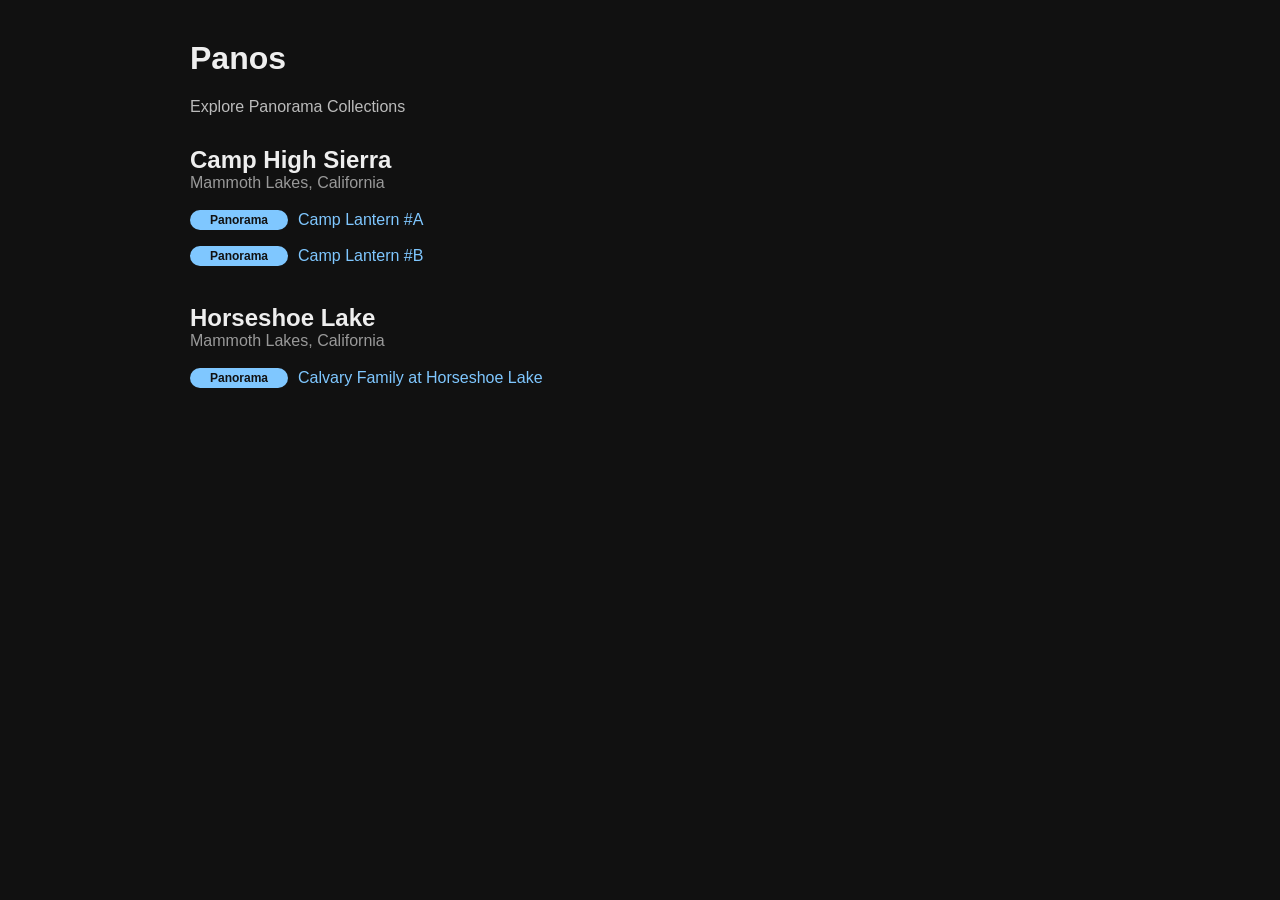
==== commit f368d7ea: "Restore gallery index page" ====
--- a/index.html
+++ b/index.html
@@ -1,92 +1,21 @@
 <!DOCTYPE html>
 <html lang="en">
+<head>
+    <meta charset="UTF-8">
+    <meta name="viewport" content="width=device-width, initial-scale=1.0">
+    <title>Panos Gallery</title>
 
-<head>
-
-    <meta charset="UTF-8">
-    <meta name="viewport"
-          content="width=device-width, initial-scale=1.0">
-
-    <title>Panos</title>
-
-    <link rel="stylesheet" href="css/pannellum.css?v=2">
-    <link rel="stylesheet" href="css/site.css?v=2">
-
+    <link rel="stylesheet" href="css/gallery.css?v=3">
 </head>
 
 <body>
 
-    <!-- Panorama -->
+    <h1>Panos</h1>
+    <p class="subtitle">Explore Panorama Collections</p>
 
-    <div id="panorama"></div>
+    <div id="gallery"></div>
 
-    <!-- Welcome Screen -->
-
-    <div id="welcomeOverlay">
-
-        <div id="welcomeBox">
-
-            <div class="welcomeTip">
-
-                <div class="tipTitle">
-                    📱 TIP
-                </div>
-
-                Best viewed in
-                <strong>landscape mode</strong>.
-
-            </div>
-
-            <hr class="welcomeDivider">
-
-            <h2 id="welcomeTitle">Loading...</h2>
-
-            <p id="welcomeLocation"></p>
-
-            <p id="welcomeRegion"></p>
-
-            <p id="welcomeCamera"></p>
-
-            <button id="startButton">
-                Start Exploring
-            </button>
-
-        </div>
-
-    </div>
-
- <!-- Toolbar -->
-
-<div id="toolbar">
-
-    <button id="motionButton" title="Motion Control">
-        🧭
-    </button>
-
-    <button id="infoButton" title="Information">
-        ⓘ
-    </button>
-
-</div>
-
-    <!-- Information Panel -->
-
-    <div id="infoPanel">
-
-        <h2 id="panoTitle"></h2>
-
-        <div id="panoLocation"></div>
-
-        <div id="panoRegion"></div>
-
-        <div id="panoCamera"></div>
-
-    </div>
-
-    <script src="js/pannellum.js"></script>
-    
-    <script src="js/site.js"></script>
+    <script src="js/gallery.js?v=3"></script>
 
 </body>
-
 </html>
--- a/css/gallery.css
+++ b/css/gallery.css
@@ -0,0 +1,9 @@
+body{font-family:Arial,sans-serif;background:#111;color:#eee;max-width:900px;margin:40px auto;padding:0 20px}
+.subtitle{color:#bbb}
+.location{margin-top:30px;margin-bottom:0}
+.region{color:#999;margin-bottom:10px}
+a.media{display:flex;align-items:center;gap:10px;padding:8px 0;color:#7fc7ff;text-decoration:none}
+a.media span{min-width:82px;color:#111;background:#7fc7ff;border-radius:999px;padding:3px 8px;font-size:12px;font-weight:bold;text-align:center}
+a.media.photo{color:#a7e3a1}
+a.media.photo span{background:#a7e3a1}
+a.media:hover{text-decoration:underline}
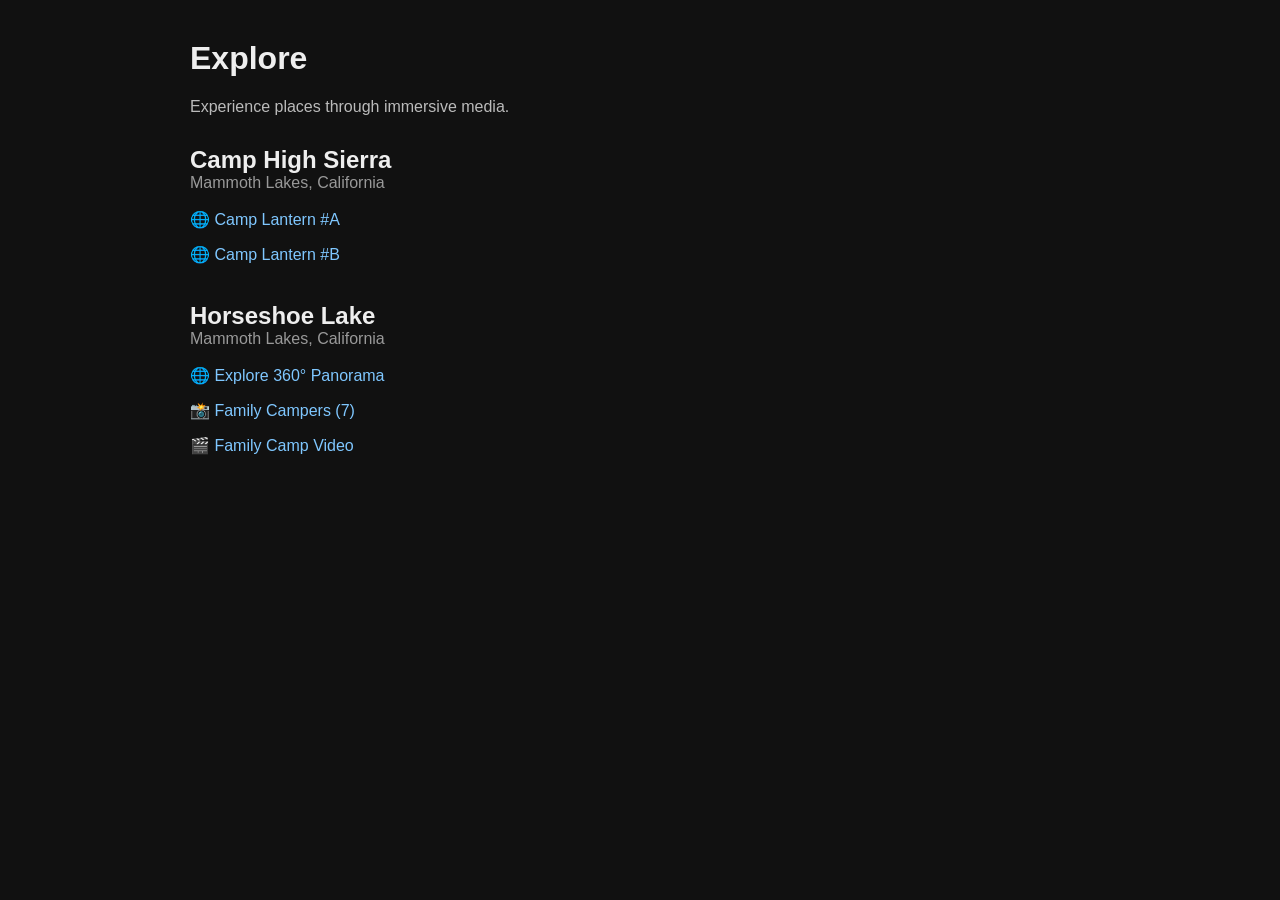
==== commit e62f4133: "Sprint 2.1A: migrate to mediaStore architecture" ====
--- a/index.html
+++ b/index.html
@@ -1,21 +1 @@
-<!DOCTYPE html>
-<html lang="en">
-<head>
-    <meta charset="UTF-8">
-    <meta name="viewport" content="width=device-width, initial-scale=1.0">
-    <title>Panos Gallery</title>
-
-    <link rel="stylesheet" href="css/gallery.css?v=3">
-</head>
-
-<body>
-
-    <h1>Panos</h1>
-    <p class="subtitle">Explore Panorama Collections</p>
-
-    <div id="gallery"></div>
-
-    <script src="js/gallery.js?v=3"></script>
-
-</body>
-</html>+<!DOCTYPE html><html><head><meta charset="UTF-8"><meta name="viewport" content="width=device-width,initial-scale=1"><title>Explore</title><link rel="stylesheet" href="css/gallery.css?v=5"></head><body><h1>Explore</h1><p class="subtitle">Experience places through immersive media.</p><div id="gallery"></div><script src="js/mediaStore.js?v=1"></script><script src="js/gallery.js?v=6"></script></body></html>
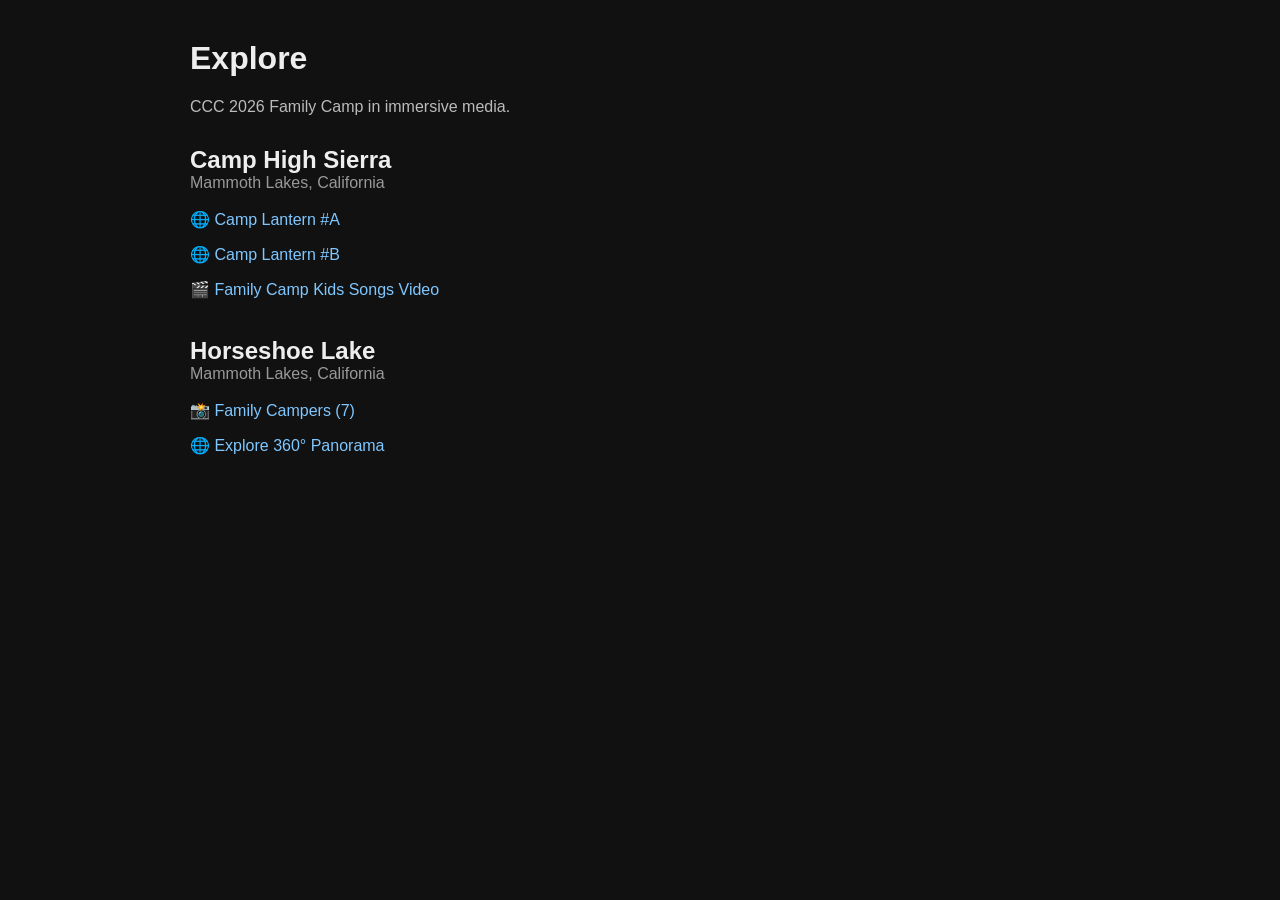
==== commit e294462e: "Update Explore landing page wording" ====
--- a/index.html
+++ b/index.html
@@ -1 +1 @@
-<!DOCTYPE html><html><head><meta charset="UTF-8"><meta name="viewport" content="width=device-width,initial-scale=1"><title>Explore</title><link rel="stylesheet" href="css/gallery.css?v=5"></head><body><h1>Explore</h1><p class="subtitle">Experience places through immersive media.</p><div id="gallery"></div><script src="js/mediaStore.js?v=1"></script><script src="js/gallery.js?v=6"></script></body></html>+<!DOCTYPE html><html><head><meta charset="UTF-8"><meta name="viewport" content="width=device-width,initial-scale=1"><title>Explore</title><link rel="stylesheet" href="css/gallery.css?v=5"></head><body><h1>Explore</h1><p class="subtitle">CCC 2026 Family Camp in immersive media.</p><div id="gallery"></div><script src="js/mediaStore.js?v=1"></script><script src="js/gallery.js?v=6"></script></body></html>
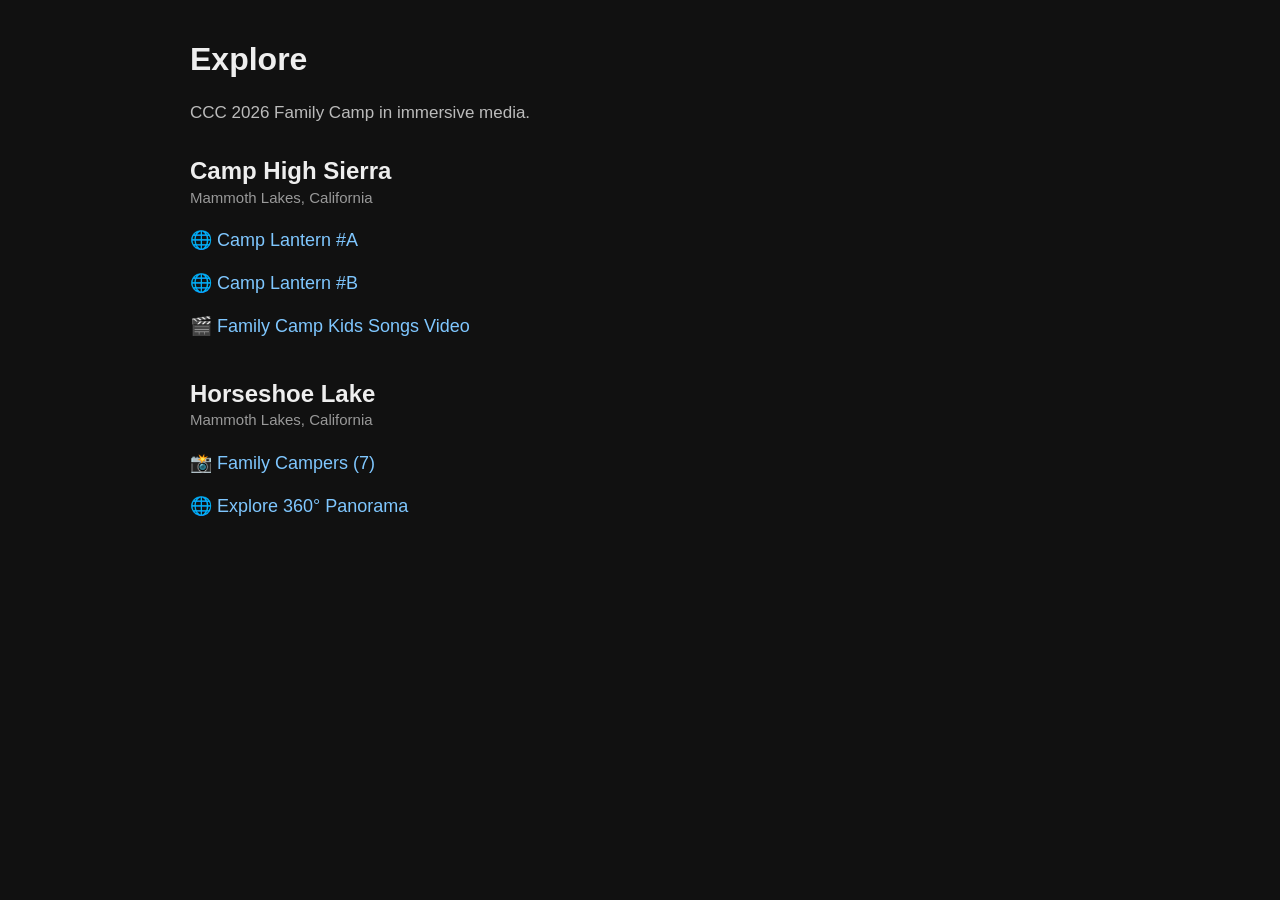
==== commit bb1bf363: "Sprint 2.2B: responsive typography across devices Co-Authored-By: Claude Sonnet 5 <noreply@anthropic" ====
--- a/index.html
+++ b/index.html
@@ -1 +1 @@
-<!DOCTYPE html><html><head><meta charset="UTF-8"><meta name="viewport" content="width=device-width,initial-scale=1"><title>Explore</title><link rel="stylesheet" href="css/gallery.css?v=5"></head><body><h1>Explore</h1><p class="subtitle">CCC 2026 Family Camp in immersive media.</p><div id="gallery"></div><script src="js/mediaStore.js?v=1"></script><script src="js/gallery.js?v=6"></script></body></html>+<!DOCTYPE html><html><head><meta charset="UTF-8"><meta name="viewport" content="width=device-width,initial-scale=1"><title>Explore</title><link rel="stylesheet" href="css/gallery.css?v=6"></head><body><h1>Explore</h1><p class="subtitle">CCC 2026 Family Camp in immersive media.</p><div id="gallery"></div><script src="js/mediaStore.js?v=1"></script><script src="js/gallery.js?v=6"></script></body></html>
--- a/css/gallery.css
+++ b/css/gallery.css
@@ -1,9 +1,10 @@
-body{font-family:Arial,sans-serif;background:#111;color:#eee;max-width:900px;margin:40px auto;padding:0 20px}
-.subtitle{color:#bbb}
-.location{margin-top:30px;margin-bottom:0}
-.region{color:#999;margin-bottom:10px}
-a.media{display:flex;align-items:center;gap:10px;padding:8px 0;color:#7fc7ff;text-decoration:none}
-a.media span{min-width:82px;color:#111;background:#7fc7ff;border-radius:999px;padding:3px 8px;font-size:12px;font-weight:bold;text-align:center}
+body{font-family:Arial,sans-serif;background:#111;color:#eee;max-width:900px;margin:40px auto;padding:0 20px;font-size:clamp(1rem,0.95rem + 0.25vw,1.0625rem);line-height:1.5}
+h1{font-size:clamp(1.75rem,1.45rem + 2vw,2rem);line-height:1.2}
+.subtitle{color:#bbb;font-size:clamp(0.9375rem,0.9rem + 0.3vw,1.0625rem)}
+.location{margin-top:30px;margin-bottom:0;font-size:clamp(1.25rem,1.1rem + 1vw,1.5rem);line-height:1.3}
+.region{color:#999;margin-bottom:10px;font-size:clamp(0.875rem,0.825rem + 0.4vw,0.9375rem)}
+a.media{display:flex;align-items:center;gap:10px;padding:8px 0;color:#7fc7ff;text-decoration:none;font-size:clamp(1rem,0.95rem + 0.3vw,1.125rem)}
+a.media span{min-width:82px;color:#111;background:#7fc7ff;border-radius:999px;padding:3px 8px;font-size:clamp(0.75rem,0.7rem + 0.25vw,0.8125rem);font-weight:bold;text-align:center}
 a.media.photo{color:#a7e3a1}
 a.media.photo span{background:#a7e3a1}
 a.media:hover{text-decoration:underline}
